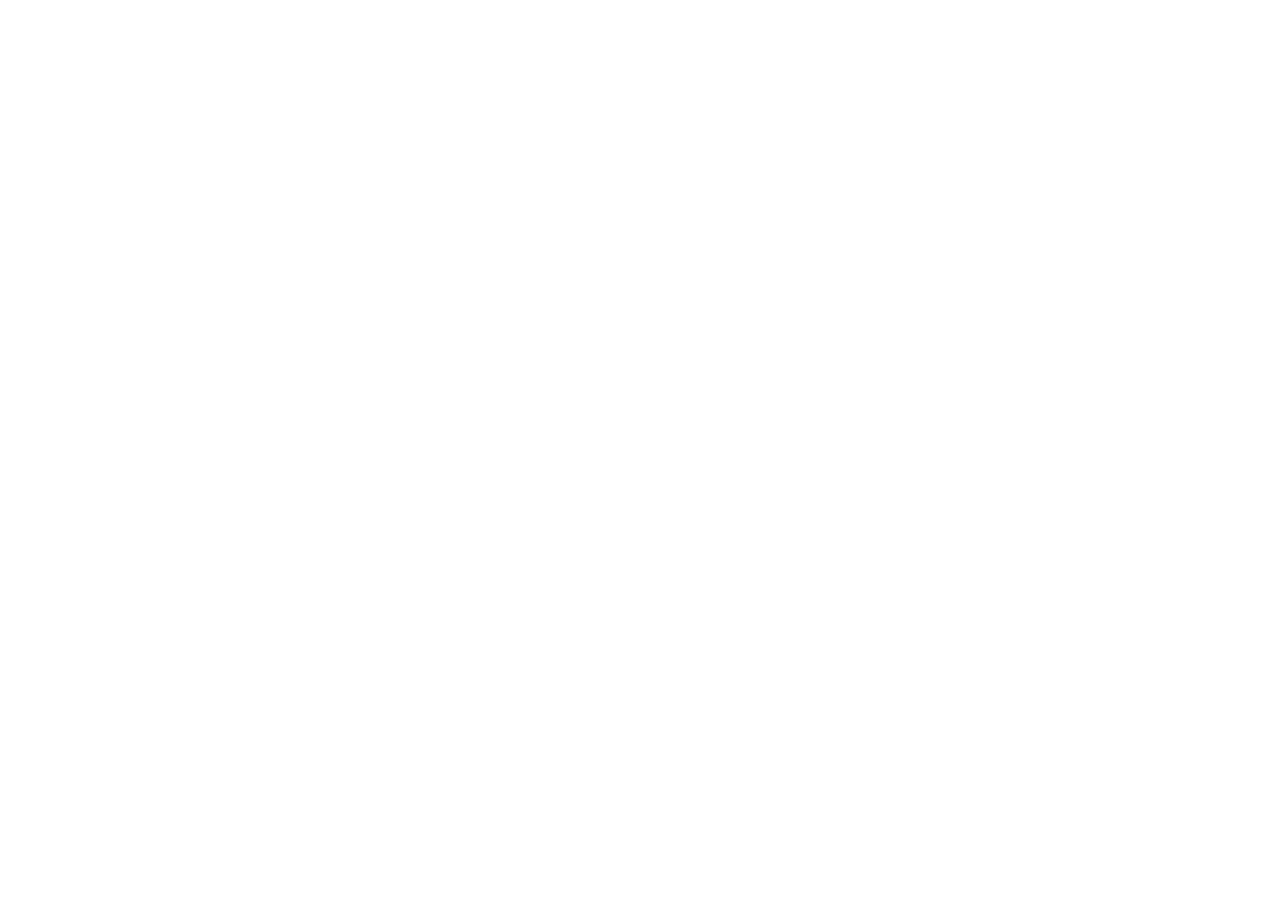
==== pacote-d013/home.html @ eba92538 "ok" ====
<!DOCTYPE html>
<html lang="pt-br">
<head>
    <meta charset="UTF-8">
    <meta http-equiv="X-UA-Compatible" content="IE=edge">
    <meta name="viewport" content="width=device-width, initial-scale=1.0">
    <title>Home</title>

</head>
  <style>
    *{
        margin: 0px;
        padding: 0px;
    }

    body{
        width: 100vw;
        height: 100vh;
        background-color: black url('imagens/tela-home.jpg') no-repeat top center;
    }
  </style>
<body>
    
</body>
</html>
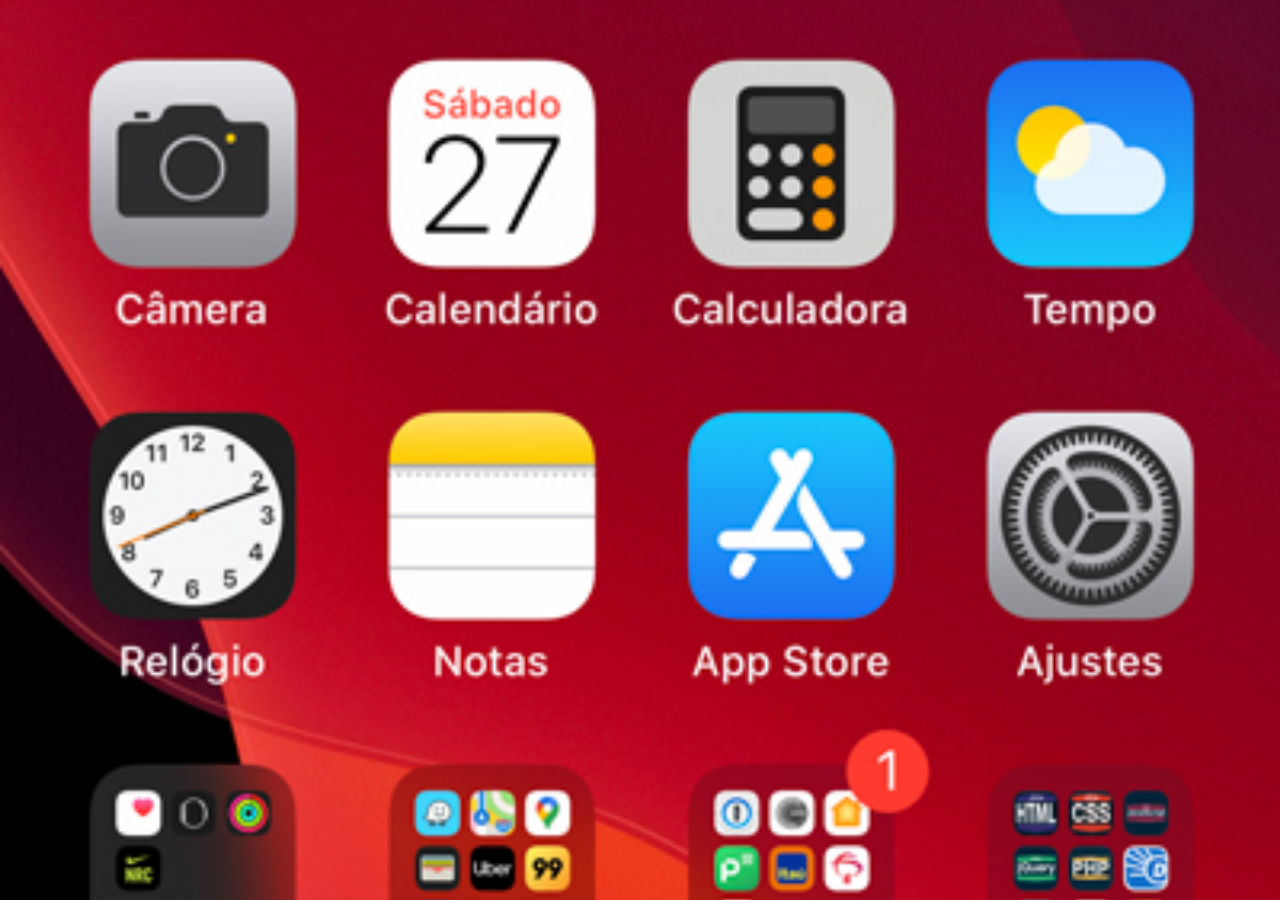
==== commit cdb05ee0: "ok" ====
--- a/pacote-d013/home.html
+++ b/pacote-d013/home.html
@@ -16,7 +16,8 @@
     body{
         width: 100vw;
         height: 100vh;
-        background-color: black url('imagens/tela-home.jpg') no-repeat top center;
+        background: black url('imagens/tela-home.jpg') no-repeat top center;
+        background-size: cover;
     }
   </style>
 <body>
